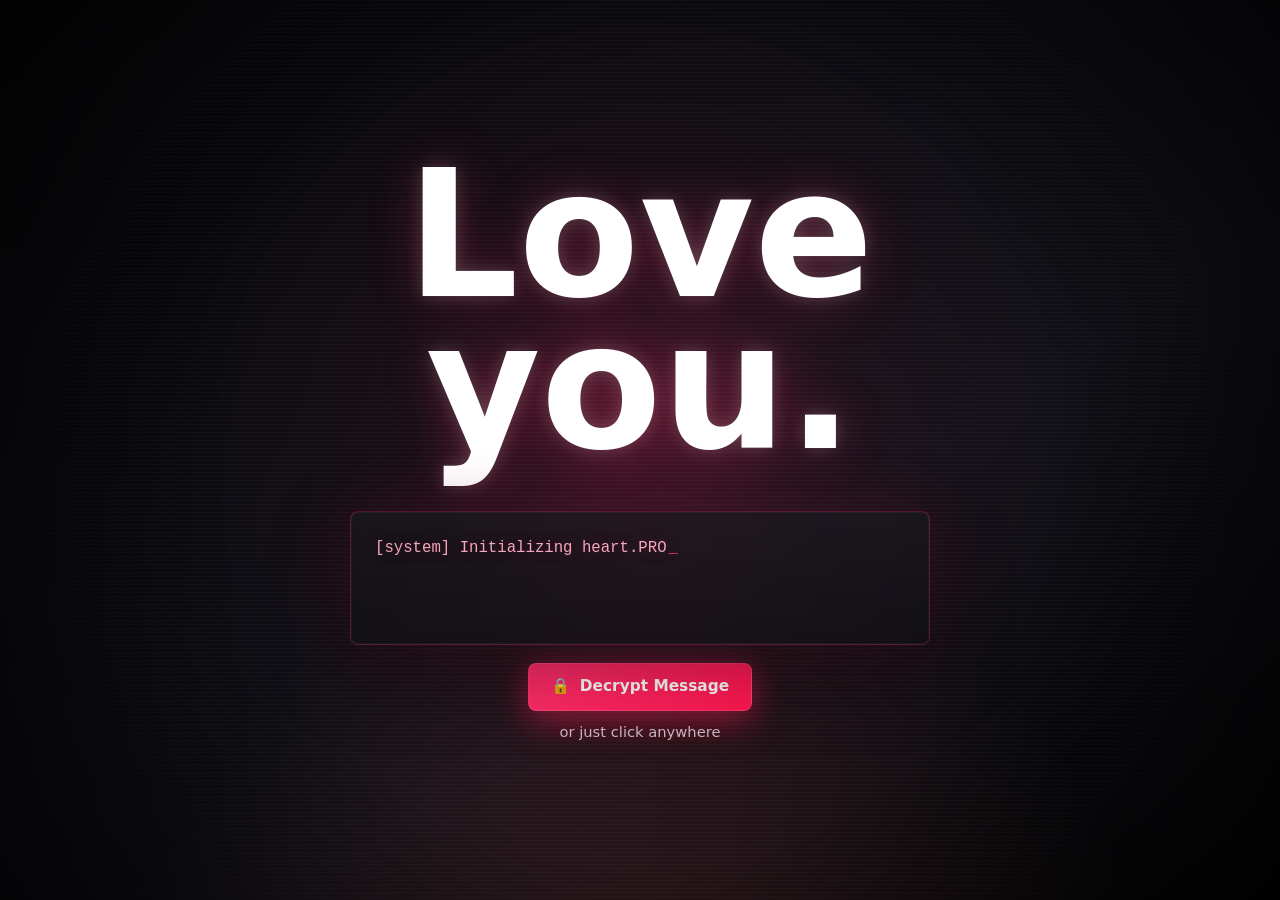
==== index.html @ cd1d2cd2 "test2" ====
<!DOCTYPE html>
<html lang="en">
<head>
  <meta charset="UTF-8">
  <meta name="viewport" content="width=device-width, initial-scale=1.0">
  <meta name="description" content="A romantic interactive Heart Landing Page made with HTML, CSS, and JavaScript.">
  <title>Heart Landing Page</title>
  <link rel="stylesheet" href="./styles.css">
  <script src="./script.js" defer></script>
</head>
<body>
  <canvas id="heartCanvas" aria-hidden="true"></canvas>

  <main class="landing" aria-labelledby="mainMessage">
    <section class="hero" aria-live="polite">
      <h1 id="mainMessage" class="main-message">Love you.</h1>

      <div id="introPanel" class="intro-panel">
        <div class="terminal" role="status" aria-label="Encrypted message status">
          <p class="terminal-line" data-type="[system] Initializing heart.PROTOCOL_v2.0..."></p>
          <p class="terminal-line" data-type="[status] decrypting emotional payload..."></p>
          <p class="terminal-line" data-type="&gt; One encrypted package found for you."></p>
        </div>

        <button id="revealButton" class="decrypt-button" type="button" aria-label="Decrypt romantic message" aria-expanded="false">
          <span aria-hidden="true">&#128274;</span>
          <span>Decrypt Message</span>
        </button>

        <p class="helper-text">or just click anywhere</p>
      </div>
    </section>
  </main>
</body>
</html>
---- styles.css ----
:root {
  --background: #07070a;
  --background-soft: #111118;
  --text: #ffffff;
  --muted: #c9b8c0;
  --accent: #ff2f6d;
  --accent-strong: #ff174f;
  --panel: rgba(10, 10, 15, 0.64);
  --panel-border: rgba(255, 47, 109, 0.28);
  --terminal-green: #f6a7bd;
  --shadow: rgba(255, 23, 79, 0.45);
  color-scheme: dark;
}

* {
  box-sizing: border-box;
}

html,
body {
  width: 100%;
  min-height: 100%;
  margin: 0;
}

body {
  min-height: 100vh;
  overflow: hidden;
  background:
    radial-gradient(circle at 50% 48%, rgba(255, 47, 109, 0.22), rgba(255, 47, 109, 0.05) 28%, transparent 58%),
    radial-gradient(circle at 50% 115%, rgba(255, 93, 77, 0.14), transparent 42%),
    linear-gradient(145deg, var(--background), var(--background-soft) 62%, #050507);
  color: var(--text);
  font-family: Inter, ui-sans-serif, system-ui, -apple-system, BlinkMacSystemFont, "Segoe UI", sans-serif;
}

body::before,
body::after {
  position: fixed;
  inset: 0;
  pointer-events: none;
  content: "";
}

body::before {
  z-index: 1;
  background:
    radial-gradient(circle at center, transparent 0 42%, rgba(0, 0, 0, 0.18) 68%, rgba(0, 0, 0, 0.68) 100%),
    linear-gradient(rgba(255, 255, 255, 0.025) 1px, transparent 1px);
  background-size: auto, 100% 4px;
  mix-blend-mode: screen;
}

body::after {
  z-index: 2;
  background: radial-gradient(circle at center, transparent 0 54%, rgba(0, 0, 0, 0.72) 100%);
}

#heartCanvas {
  position: fixed;
  inset: 0;
  z-index: 0;
  width: 100vw;
  height: 100vh;
  opacity: 0;
  transition: opacity 900ms ease;
}

body.revealed #heartCanvas {
  opacity: 1;
}

.landing {
  position: relative;
  z-index: 3;
  display: grid;
  min-height: 100vh;
  padding: clamp(24px, 5vw, 56px);
  place-items: center;
}

.hero {
  display: flex;
  width: min(92vw, 760px);
  min-height: min(620px, 86vh);
  flex-direction: column;
  align-items: center;
  justify-content: center;
  text-align: center;
}

.main-message {
  margin: 0;
  color: var(--text);
  font-size: clamp(4.5rem, 15vw, 11rem);
  font-weight: 800;
  letter-spacing: 0;
  line-height: 0.86;
  text-shadow:
    0 0 18px rgba(255, 255, 255, 0.18),
    0 0 52px rgba(255, 47, 109, 0.26);
  transition: transform 900ms cubic-bezier(0.19, 1, 0.22, 1), text-shadow 900ms ease;
}

body.revealed .main-message {
  transform: translateY(-8px) scale(0.94);
  text-shadow:
    0 0 22px rgba(255, 255, 255, 0.24),
    0 0 76px rgba(255, 47, 109, 0.4);
}

.intro-panel {
  display: flex;
  width: min(100%, 580px);
  flex-direction: column;
  align-items: center;
  gap: 18px;
  margin-top: clamp(28px, 5vw, 48px);
  opacity: 1;
  transform: translateY(0);
  transition:
    opacity 560ms ease,
    transform 560ms ease,
    visibility 560ms ease;
}

body.revealed .intro-panel {
  visibility: hidden;
  opacity: 0;
  transform: translateY(22px) scale(0.98);
}

.terminal {
  width: 100%;
  min-height: 134px;
  padding: clamp(18px, 4vw, 24px);
  border: 1px solid var(--panel-border);
  border-radius: 8px;
  background:
    linear-gradient(180deg, rgba(255, 255, 255, 0.045), rgba(255, 255, 255, 0.015)),
    var(--panel);
  box-shadow:
    0 0 0 1px rgba(255, 255, 255, 0.035) inset,
    0 24px 80px rgba(0, 0, 0, 0.38),
    0 0 70px rgba(255, 47, 109, 0.14);
  text-align: left;
  backdrop-filter: blur(14px);
}

.terminal-line {
  min-height: 1.45em;
  margin: 0;
  color: var(--terminal-green);
  font-family: "SFMono-Regular", Consolas, "Liberation Mono", Menlo, monospace;
  font-size: clamp(0.82rem, 2.6vw, 0.98rem);
  line-height: 1.55;
  overflow-wrap: anywhere;
  text-shadow: 0 0 18px rgba(255, 47, 109, 0.28);
}

.terminal-line::after {
  display: inline-block;
  width: 0.56em;
  margin-left: 2px;
  color: var(--accent);
  content: "";
}

.terminal-line.is-active::after {
  content: "_";
  animation: blink 780ms steps(2, start) infinite;
}

.decrypt-button {
  display: inline-flex;
  min-height: 48px;
  align-items: center;
  justify-content: center;
  gap: 10px;
  padding: 0 22px;
  border: 1px solid rgba(255, 255, 255, 0.12);
  border-radius: 8px;
  background: linear-gradient(135deg, var(--accent), var(--accent-strong));
  box-shadow:
    0 14px 34px rgba(255, 23, 79, 0.32),
    0 0 34px rgba(255, 47, 109, 0.28);
  color: #fff;
  cursor: pointer;
  font: 700 0.96rem/1 Inter, ui-sans-serif, system-ui, sans-serif;
  letter-spacing: 0;
  transition:
    transform 180ms ease,
    box-shadow 180ms ease,
    filter 180ms ease;
}

.decrypt-button:hover {
  transform: translateY(-2px);
  box-shadow:
    0 18px 44px rgba(255, 23, 79, 0.42),
    0 0 44px rgba(255, 47, 109, 0.34);
  filter: saturate(1.06);
}

.decrypt-button:active {
  transform: translateY(0) scale(0.99);
}

.decrypt-button:focus-visible {
  outline: 3px solid rgba(255, 255, 255, 0.86);
  outline-offset: 4px;
}

.helper-text {
  margin: -6px 0 0;
  color: var(--muted);
  font-size: 0.92rem;
  text-shadow: 0 0 18px rgba(255, 47, 109, 0.18);
}

@keyframes blink {
  50% {
    opacity: 0;
  }
}

@media (max-width: 560px) {
  body {
    overflow: hidden;
  }

  .landing {
    padding: 20px;
  }

  .hero {
    width: 100%;
    min-height: 84vh;
  }

  .main-message {
    font-size: clamp(4rem, 19vw, 6.5rem);
  }

  .terminal {
    min-height: 148px;
  }

  .decrypt-button {
    width: min(100%, 280px);
  }
}

@media (prefers-reduced-motion: reduce) {
  *,
  *::before,
  *::after {
    animation-duration: 0.01ms !important;
    animation-iteration-count: 1 !important;
    scroll-behavior: auto !important;
    transition-duration: 0.01ms !important;
  }
}
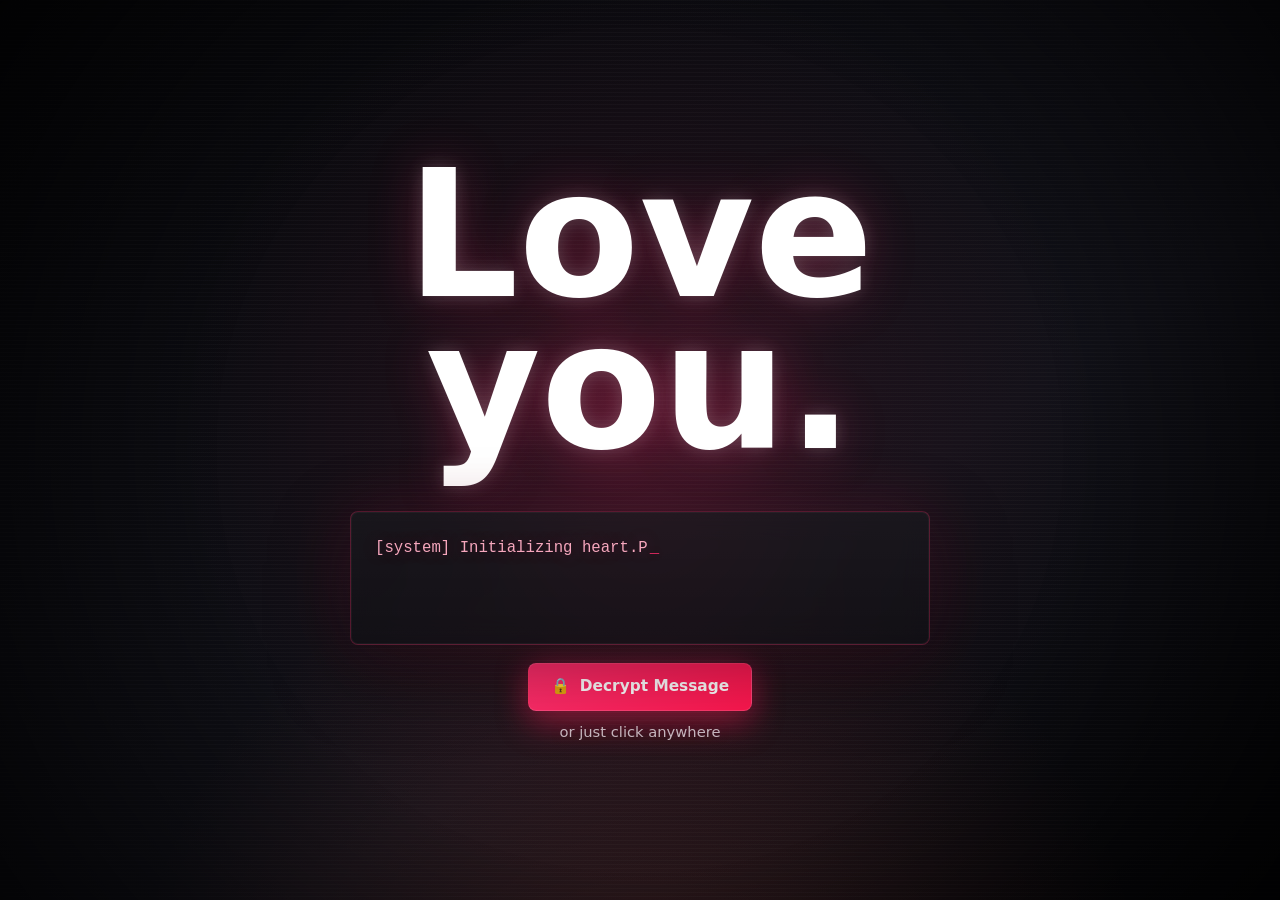
==== commit 2dab2c6a: "test3" ====
--- a/index.html
+++ b/index.html
@@ -6,7 +6,6 @@
   <meta name="description" content="A romantic interactive Heart Landing Page made with HTML, CSS, and JavaScript.">
   <title>Heart Landing Page</title>
   <link rel="stylesheet" href="./styles.css">
-  <script src="./script.js" defer></script>
 </head>
 <body>
   <canvas id="heartCanvas" aria-hidden="true"></canvas>
@@ -31,5 +30,6 @@
       </div>
     </section>
   </main>
+  <script src="./script.js"></script>
 </body>
 </html>
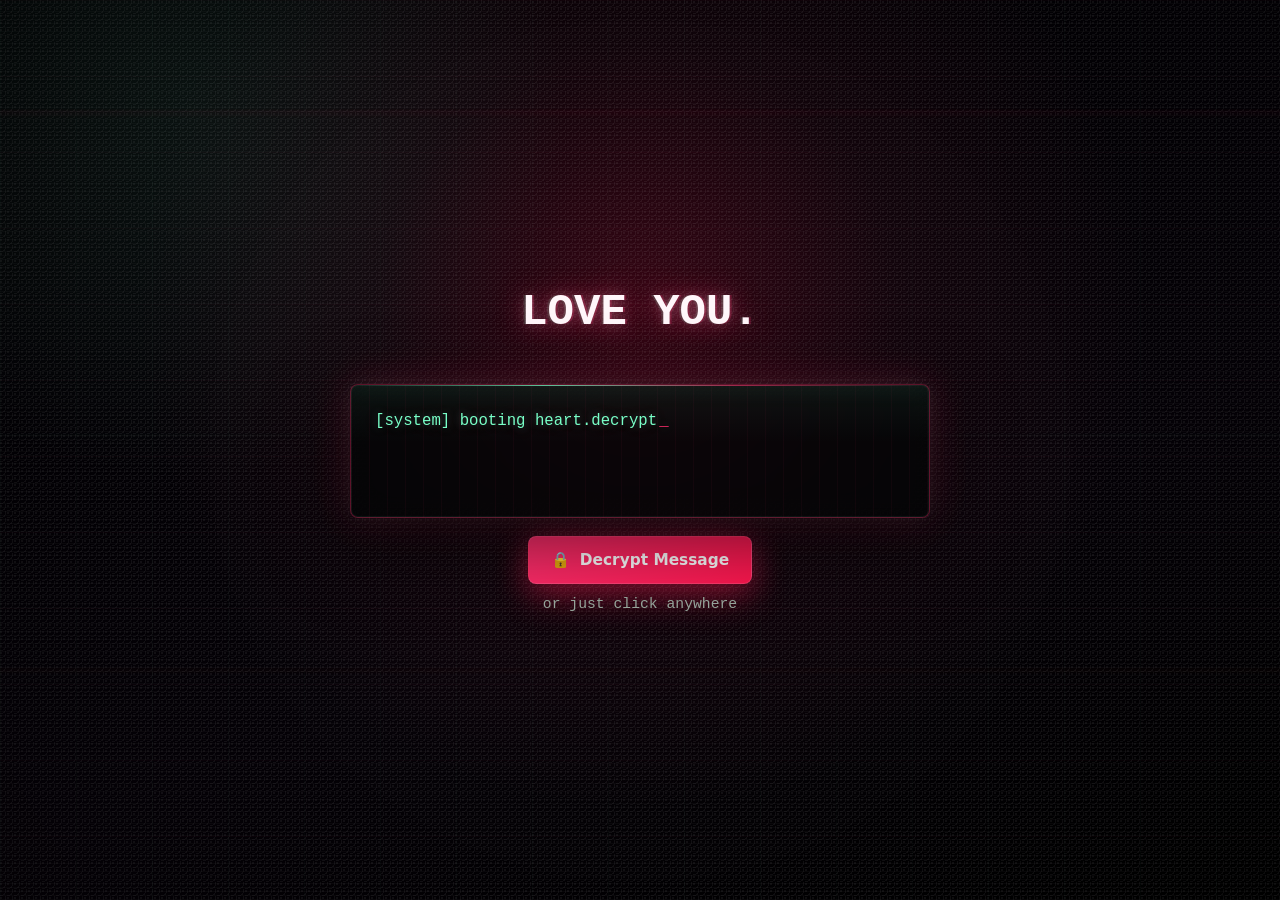
==== commit 45fb2597: "test3" ====
--- a/index.html
+++ b/index.html
@@ -16,9 +16,9 @@
 
       <div id="introPanel" class="intro-panel">
         <div class="terminal" role="status" aria-label="Encrypted message status">
-          <p class="terminal-line" data-type="[system] Initializing heart.PROTOCOL_v2.0..."></p>
-          <p class="terminal-line" data-type="[status] decrypting emotional payload..."></p>
-          <p class="terminal-line" data-type="&gt; One encrypted package found for you."></p>
+          <p class="terminal-line" data-type="[system] booting heart.decryptor_v2.0..."></p>
+          <p class="terminal-line" data-type="[cipher] scanning encrypted emotional payload..."></p>
+          <p class="terminal-line" data-type="&gt; package found: iloveyou.key"></p>
         </div>
 
         <button id="revealButton" class="decrypt-button" type="button" aria-label="Decrypt romantic message" aria-expanded="false">
--- a/styles.css
+++ b/styles.css
@@ -1,13 +1,13 @@
 :root {
-  --background: #07070a;
-  --background-soft: #111118;
+  --background: #010103;
+  --background-soft: #050207;
   --text: #ffffff;
-  --muted: #c9b8c0;
+  --muted: #9aa99f;
   --accent: #ff2f6d;
   --accent-strong: #ff174f;
-  --panel: rgba(10, 10, 15, 0.64);
-  --panel-border: rgba(255, 47, 109, 0.28);
-  --terminal-green: #f6a7bd;
+  --panel: rgba(2, 5, 5, 0.74);
+  --panel-border: rgba(255, 47, 109, 0.34);
+  --terminal-green: #79ffc8;
   --shadow: rgba(255, 23, 79, 0.45);
   color-scheme: dark;
 }
@@ -27,9 +27,12 @@
   min-height: 100vh;
   overflow: hidden;
   background:
-    radial-gradient(circle at 50% 48%, rgba(255, 47, 109, 0.22), rgba(255, 47, 109, 0.05) 28%, transparent 58%),
-    radial-gradient(circle at 50% 115%, rgba(255, 93, 77, 0.14), transparent 42%),
-    linear-gradient(145deg, var(--background), var(--background-soft) 62%, #050507);
+    radial-gradient(circle at 50% 34%, rgba(255, 23, 79, 0.2), rgba(255, 47, 109, 0.055) 30%, transparent 58%),
+    radial-gradient(circle at 15% 12%, rgba(121, 255, 200, 0.075), transparent 28%),
+    linear-gradient(rgba(255, 47, 109, 0.025) 1px, transparent 1px),
+    linear-gradient(90deg, rgba(121, 255, 200, 0.018) 1px, transparent 1px),
+    linear-gradient(160deg, var(--background), var(--background-soft) 62%, #000);
+  background-size: auto, auto, 76px 76px, 76px 76px, auto;
   color: var(--text);
   font-family: Inter, ui-sans-serif, system-ui, -apple-system, BlinkMacSystemFont, "Segoe UI", sans-serif;
 }
@@ -43,23 +46,32 @@
 }
 
 body::before {
-  z-index: 1;
+  z-index: 2;
   background:
-    radial-gradient(circle at center, transparent 0 42%, rgba(0, 0, 0, 0.18) 68%, rgba(0, 0, 0, 0.68) 100%),
-    linear-gradient(rgba(255, 255, 255, 0.025) 1px, transparent 1px);
-  background-size: auto, 100% 4px;
+    repeating-linear-gradient(0deg, rgba(255, 255, 255, 0.035) 0 1px, transparent 1px 4px),
+    repeating-radial-gradient(circle at 17% 28%, rgba(255, 255, 255, 0.08) 0 1px, transparent 1px 4px),
+    radial-gradient(circle at center, transparent 0 44%, rgba(0, 0, 0, 0.24) 70%, rgba(0, 0, 0, 0.78) 100%);
+  background-size: auto, 7px 7px, auto;
   mix-blend-mode: screen;
+  opacity: 0.72;
+  animation: noise-shift 180ms steps(2, end) infinite, screen-flicker 5.8s steps(1, end) infinite;
 }
 
 body::after {
-  z-index: 2;
-  background: radial-gradient(circle at center, transparent 0 54%, rgba(0, 0, 0, 0.72) 100%);
+  z-index: 3;
+  background:
+    linear-gradient(transparent 12%, rgba(255, 23, 79, 0.12) 12.4%, transparent 13.2%),
+    linear-gradient(transparent 48%, rgba(121, 255, 200, 0.06) 48.3%, transparent 49%),
+    linear-gradient(transparent 74%, rgba(255, 122, 69, 0.08) 74.4%, transparent 75.1%),
+    radial-gradient(circle at center, transparent 0 54%, rgba(0, 0, 0, 0.76) 100%);
+  opacity: 0.24;
+  animation: glitch-bands 6.5s steps(1, end) infinite;
 }
 
 #heartCanvas {
   position: fixed;
   inset: 0;
-  z-index: 0;
+  z-index: 1;
   width: 100vw;
   height: 100vh;
   opacity: 0;
@@ -72,7 +84,7 @@
 
 .landing {
   position: relative;
-  z-index: 3;
+  z-index: 4;
   display: grid;
   min-height: 100vh;
   padding: clamp(24px, 5vw, 56px);
@@ -91,22 +103,28 @@
 
 .main-message {
   margin: 0;
-  color: var(--text);
-  font-size: clamp(4.5rem, 15vw, 11rem);
-  font-weight: 800;
+  color: #fff6fa;
+  font-family: "SFMono-Regular", Consolas, "Liberation Mono", Menlo, monospace;
+  font-size: clamp(1.15rem, 5vw, 2.75rem);
+  font-weight: 700;
   letter-spacing: 0;
-  line-height: 0.86;
+  line-height: 1.1;
   text-shadow:
-    0 0 18px rgba(255, 255, 255, 0.18),
-    0 0 52px rgba(255, 47, 109, 0.26);
-  transition: transform 900ms cubic-bezier(0.19, 1, 0.22, 1), text-shadow 900ms ease;
+    0 0 12px rgba(255, 255, 255, 0.2),
+    0 0 26px rgba(255, 47, 109, 0.5),
+    2px 0 0 rgba(255, 47, 109, 0.22),
+    -2px 0 0 rgba(121, 255, 200, 0.14);
+  text-transform: uppercase;
+  transition:
+    opacity 640ms ease,
+    transform 640ms cubic-bezier(0.19, 1, 0.22, 1),
+    visibility 640ms ease;
 }
 
 body.revealed .main-message {
-  transform: translateY(-8px) scale(0.94);
-  text-shadow:
-    0 0 22px rgba(255, 255, 255, 0.24),
-    0 0 76px rgba(255, 47, 109, 0.4);
+  visibility: hidden;
+  opacity: 0;
+  transform: translateY(-34px) scale(0.7);
 }
 
 .intro-panel {
@@ -131,20 +149,50 @@
 }
 
 .terminal {
+  position: relative;
+  overflow: hidden;
   width: 100%;
   min-height: 134px;
   padding: clamp(18px, 4vw, 24px);
   border: 1px solid var(--panel-border);
   border-radius: 8px;
   background:
-    linear-gradient(180deg, rgba(255, 255, 255, 0.045), rgba(255, 255, 255, 0.015)),
+    linear-gradient(180deg, rgba(121, 255, 200, 0.055), transparent 44%),
+    repeating-linear-gradient(90deg, rgba(255, 47, 109, 0.04) 0 1px, transparent 1px 18px),
     var(--panel);
   box-shadow:
-    0 0 0 1px rgba(255, 255, 255, 0.035) inset,
-    0 24px 80px rgba(0, 0, 0, 0.38),
-    0 0 70px rgba(255, 47, 109, 0.14);
+    0 0 0 1px rgba(121, 255, 200, 0.06) inset,
+    0 24px 80px rgba(0, 0, 0, 0.58),
+    0 0 42px rgba(255, 47, 109, 0.22),
+    0 0 18px rgba(121, 255, 200, 0.08);
   text-align: left;
   backdrop-filter: blur(14px);
+  animation: terminal-flicker 3.6s steps(1, end) infinite;
+}
+
+.terminal::before,
+.terminal::after {
+  position: absolute;
+  inset-inline: 0;
+  pointer-events: none;
+  content: "";
+}
+
+.terminal::before {
+  top: 0;
+  height: 1px;
+  background: linear-gradient(90deg, transparent, rgba(121, 255, 200, 0.72), rgba(255, 47, 109, 0.58), transparent);
+  box-shadow: 0 0 18px rgba(121, 255, 200, 0.58);
+  animation: terminal-scan 2.9s linear infinite;
+}
+
+.terminal::after {
+  top: 58%;
+  height: 12px;
+  background: rgba(255, 47, 109, 0.08);
+  opacity: 0;
+  transform: translateX(-22%);
+  animation: terminal-glitch 4.7s steps(1, end) infinite;
 }
 
 .terminal-line {
@@ -155,7 +203,9 @@
   font-size: clamp(0.82rem, 2.6vw, 0.98rem);
   line-height: 1.55;
   overflow-wrap: anywhere;
-  text-shadow: 0 0 18px rgba(255, 47, 109, 0.28);
+  text-shadow:
+    0 0 10px rgba(121, 255, 200, 0.28),
+    0 0 18px rgba(255, 47, 109, 0.22);
 }
 
 .terminal-line::after {
@@ -214,8 +264,9 @@
 .helper-text {
   margin: -6px 0 0;
   color: var(--muted);
+  font-family: "SFMono-Regular", Consolas, "Liberation Mono", Menlo, monospace;
   font-size: 0.92rem;
-  text-shadow: 0 0 18px rgba(255, 47, 109, 0.18);
+  text-shadow: 0 0 18px rgba(121, 255, 200, 0.18);
 }
 
 @keyframes blink {
@@ -224,6 +275,105 @@
   }
 }
 
+@keyframes noise-shift {
+  0% {
+    transform: translate3d(0, 0, 0);
+  }
+
+  50% {
+    transform: translate3d(-1px, 1px, 0);
+  }
+
+  100% {
+    transform: translate3d(1px, -1px, 0);
+  }
+}
+
+@keyframes screen-flicker {
+  0%,
+  92%,
+  100% {
+    opacity: 0.7;
+  }
+
+  93% {
+    opacity: 0.48;
+  }
+
+  94% {
+    opacity: 0.82;
+  }
+}
+
+@keyframes glitch-bands {
+  0%,
+  82%,
+  100% {
+    opacity: 0.2;
+    transform: translate3d(0, 0, 0);
+  }
+
+  83% {
+    opacity: 0.42;
+    transform: translate3d(0, -8px, 0);
+  }
+
+  84% {
+    opacity: 0.18;
+    transform: translate3d(0, 10px, 0);
+  }
+
+  89% {
+    opacity: 0.32;
+    transform: translate3d(0, 3px, 0);
+  }
+}
+
+@keyframes terminal-flicker {
+  0%,
+  72%,
+  100% {
+    filter: brightness(1);
+  }
+
+  73% {
+    filter: brightness(1.18) saturate(1.2);
+  }
+
+  74% {
+    filter: brightness(0.9);
+  }
+}
+
+@keyframes terminal-scan {
+  from {
+    transform: translateY(-14px);
+  }
+
+  to {
+    transform: translateY(154px);
+  }
+}
+
+@keyframes terminal-glitch {
+  0%,
+  78%,
+  100% {
+    opacity: 0;
+    transform: translateX(-22%);
+  }
+
+  79% {
+    opacity: 1;
+    transform: translateX(8%);
+  }
+
+  80% {
+    opacity: 0.25;
+    transform: translateX(-5%);
+  }
+}
+
 @media (max-width: 560px) {
   body {
     overflow: hidden;
@@ -239,7 +389,7 @@
   }
 
   .main-message {
-    font-size: clamp(4rem, 19vw, 6.5rem);
+    font-size: clamp(1rem, 8vw, 1.8rem);
   }
 
   .terminal {
